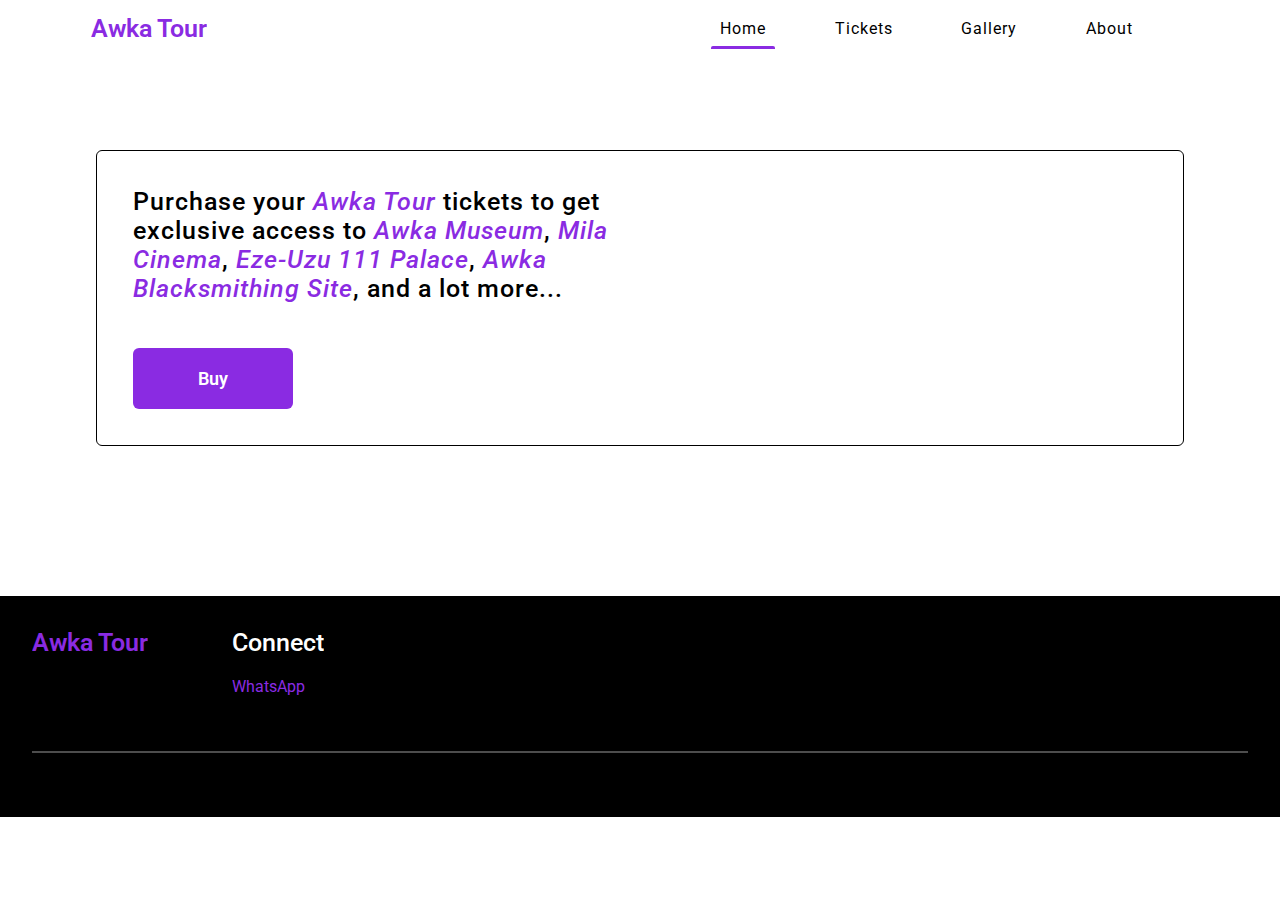
==== index.html @ 3ebcd034 "version control" ====
<!DOCTYPE html>
<html lang="en">
  <head>
    <meta charset="UTF-8" />
    <meta name="viewport" content="width=device-width, initial-scale=1.0" />
    <link rel="stylesheet" href="./css/style.css" />
    <link
      href="https://fonts.googleapis.com/css2?family=Roboto&display=swap"
      rel="stylesheet"
    />
    <title>Document</title>
  </head>
  <body>
    <div class="root">
      <div>
        <div class="root1">
          <header class="header">
            <div>
              <div class="header-container">
                <div class="nav-wrapper">
                  <a href="./index.html" tabindex="0" class="logo"> Awka Tour </a>
                  <div class="right-nav">
                    <ul>
                      <a
                        href="./index.html"
                        tabindex="0"
                        class="nav-link active"
                        >Home</a
                      >
                      <a
                        href="./html/tickets.html"
                        tabindex="0"
                        class="nav-link"
                        >Tickets</a
                      >
                      <a href="./html/gallery.html" tabindex="0" class="nav-link"
                        >Gallery</a
                      >
                      <a href="./html/about.html" tabindex="0" class="nav-link"
                        >About</a
                      >
                    </ul>
                  </div>
                  <div id="hamburger-icon">
                    <a href="" class="mylinks">Home</a>
                    <a href="" class="mylinks">Tickets</a>
                    <a href="" class="mylinks">Gallery</a>
                    <a href="" class="mylinks">About</a>
                </div>
                <a href="javascript:void(0);" class="icon" onclick="myFunction()"><i class="fa fa-bars"></i></a>
                </div>
              </div>
            </div>
            
          </header>
        </div>
        <section class="section1 root2">
          <div class="section1-wrapper">
            <div class="section1-content">
              <div>
                <p class="write-up">
                  Purchase your <span class="slant">Awka Tour</span> tickets to
                  get exclusive access to
                  <span class="slant">Awka Museum</span>,
                  <span class="slant">Mila Cinema</span>,
                  <span class="slant">Eze-Uzu 111 Palace</span>,
                  <span class="slant">Awka Blacksmithing Site</span>, and a lot
                  more...
                </p>
                <div class="btn1-wrapper">
                  <a href="./tickets/tickets.html"
                    ><button class="btn1">Buy</button></a
                  >
                </div>
              </div>
            </div>
          </div>
        </section>
        <footer class="footer">
          <div class="footer-container">
            <div class="foot-logo">
              <p class="logo">Awka Tour</p>
            </div>
            <div class="links">
              <h4>Connect</h4>
              <a href="https://api.whatsapp.com/send?phone=9124397307" class="w-line">WhatsApp</a>
            </div>
          </div>
          <hr class="line" />
        </footer>
      </div>
    </div>
    <script src="./JS/index.js"></script>
  </body>
</html>
---- css/style.css ----
@import url("https://fonts.googleapis.com/css2?family=Poppins&family=Roboto&display=swap");
* {
  margin: 0;
  padding: 0;
  box-sizing: border-box;
  overflow-x: hidden;
  font-family: "Roboto", sans-serif;
}

body {
  width: 100%;
  height: 100%;
}

a {
  text-decoration: none;
  cursor: pointer;
}

ul {
  display: block;
  list-style-type: disc;
}

div {
  display: block;
}

.header {
  position: fixed;
  top: 0rem;
  left: auto;
  right: 0rem;
  width: 100%;
  padding-top: 0rem;
  padding-bottom: 1rem;
  background-color: #ffffff;
  box-sizing: border-box;
  z-index: 1100;
}

.header-container {
  position: relative;
  min-height: 3.5rem;
  display: flex;
  align-items: center;
  padding-left: 1rem;
  padding-right: 1rem;
}

@media screen and (max-width: 620px) {
  .header-container {
    width: 100%;
    display: flex;
    align-items: center;
  }
}
.nav-wrapper {
  max-width: 1440px;
  width: 88%;
  margin: auto;
  display: flex;
  align-items: center;
  justify-content: space-between;
  overflow: hidden;
}

.logo {
  font-size: 25px;
  font-weight: 600;
  font-family: "Roboto", sans-serif;
  color: blueviolet;
}

@media screen and (max-width: 620px) {
  .nav-wrapper {
    width: 100%;
  }
}
@media screen and (min-width: 920px) {
  .right-nav {
    display: flex;
    align-items: center;
  }
}
.nav-link {
  margin-right: 3rem;
  min-width: 4rem;
  display: inline-flex;
  align-items: center;
  justify-content: center;
  color: #000;
  font-size: 16px;
  font-weight: 400;
  letter-spacing: 1px;
  padding: 11px 8px;
}

.nav-link:hover {
  background-color: rgba(25, 118, 210, 0.1);
}

ul .nav-link {
  position: relative;
  cursor: pointer;
}

a.active::after {
  position: absolute;
  left: 0;
  bottom: 0px;
  content: "";
  height: 3px;
  width: 100%;
  background-color: blueviolet;
  border-top-left-radius: 2px;
  border-top-right-radius: 2px;
  animation: underline 0.5s linear;
}

@keyframes underline {
  from {
    width: 0%;
  }
  to {
    width: 100%;
  }
}
@media screen and (max-width: 768px) {
  .nav-link {
    display: none;
  }
}
.root2 {
  max-width: 1440px;
  width: 85%;
  margin: auto;
  padding-top: 150px;
}

@media screen and (max-width: 620px) {
  .root2 {
    padding-top: 130px;
  }
}
.section1-wrapper {
  display: flex;
  flex-direction: row;
  flex-wrap: nowrap;
  width: 100%;
  color: #000;
  padding: 4ch;
  border: 1px solid #000;
  border-radius: 6px;
  box-sizing: border-box;
}

@media screen and (max-width: 620px) {
  .section1-wrapper {
    background-image: none;
  }
  .section1-wrapper .write-up {
    font-size: 20px !important;
  }
  .section1-wrapper .btn1 {
    font-size: 16px !important;
    min-width: 8rem !important;
  }
}
.section1-content {
  display: flex;
  align-items: center;
}

@media screen and (min-width: 1260px) {
  .section1-content {
    max-width: 50%;
  }
}
.write-up {
  font-size: 25px;
  font-weight: 500;
  letter-spacing: 1px;
  max-width: 50ch;
}

.slant {
  color: blueviolet;
  font-style: italic;
}

.btn1-wrapper {
  margin-top: 5ch;
}
.btn1-wrapper .btn1 {
  padding: 2ch;
  min-width: 10rem;
  border: none;
  border-radius: 6px;
  background-color: blueviolet;
  color: #fff;
  font-size: 18px;
  cursor: pointer;
}

.btn1 {
  font-weight: 600;
}

footer {
  display: block;
  background-color: #000;
  color: #fff;
  padding: 2rem;
}

.footer {
  margin-top: 150px;
  max-width: 1440px !important;
  width: 100%;
  margin-right: auto;
  margin-left: auto;
}

.footer-container {
  display: flex;
  flex-wrap: nowrap;
  margin-bottom: 55px;
}

@media screen and (max-width: 991px) {
  .footer-container {
    text-align: center;
    flex-direction: column;
  }
  .footer-container .foot-logo {
    margin-right: 0px;
  }
}
.foot-logo {
  margin-right: 6ch;
  font-size: 25px;
  font-weight: 500;
}

h4 {
  font-size: 25px;
  font-weight: 500;
  margin-bottom: 20px;
}

@media screen and (max-width: 991px) {
  h4 {
    margin-top: 20px;
  }
}
.w-line {
  color: blueviolet;
}

.line {
  margin: auto;
  opacity: 0.3;
  border: 0.8px solid #fff;
  margin-top: 1rem;
  margin-bottom: 2rem;
}

.nav-wrapper #hamburger-icon {
  display: none;
}

.nav-wrapper .mylinks {
  color: white;
  display: block;
  padding: 14px 16px;
  font-size: 17px;
}

.nav-wrapper a.icon {
  background: #000;
  display: block;
  position: absolute;
  top: 0;
  right: 0;
}/*# sourceMappingURL=style.css.map */
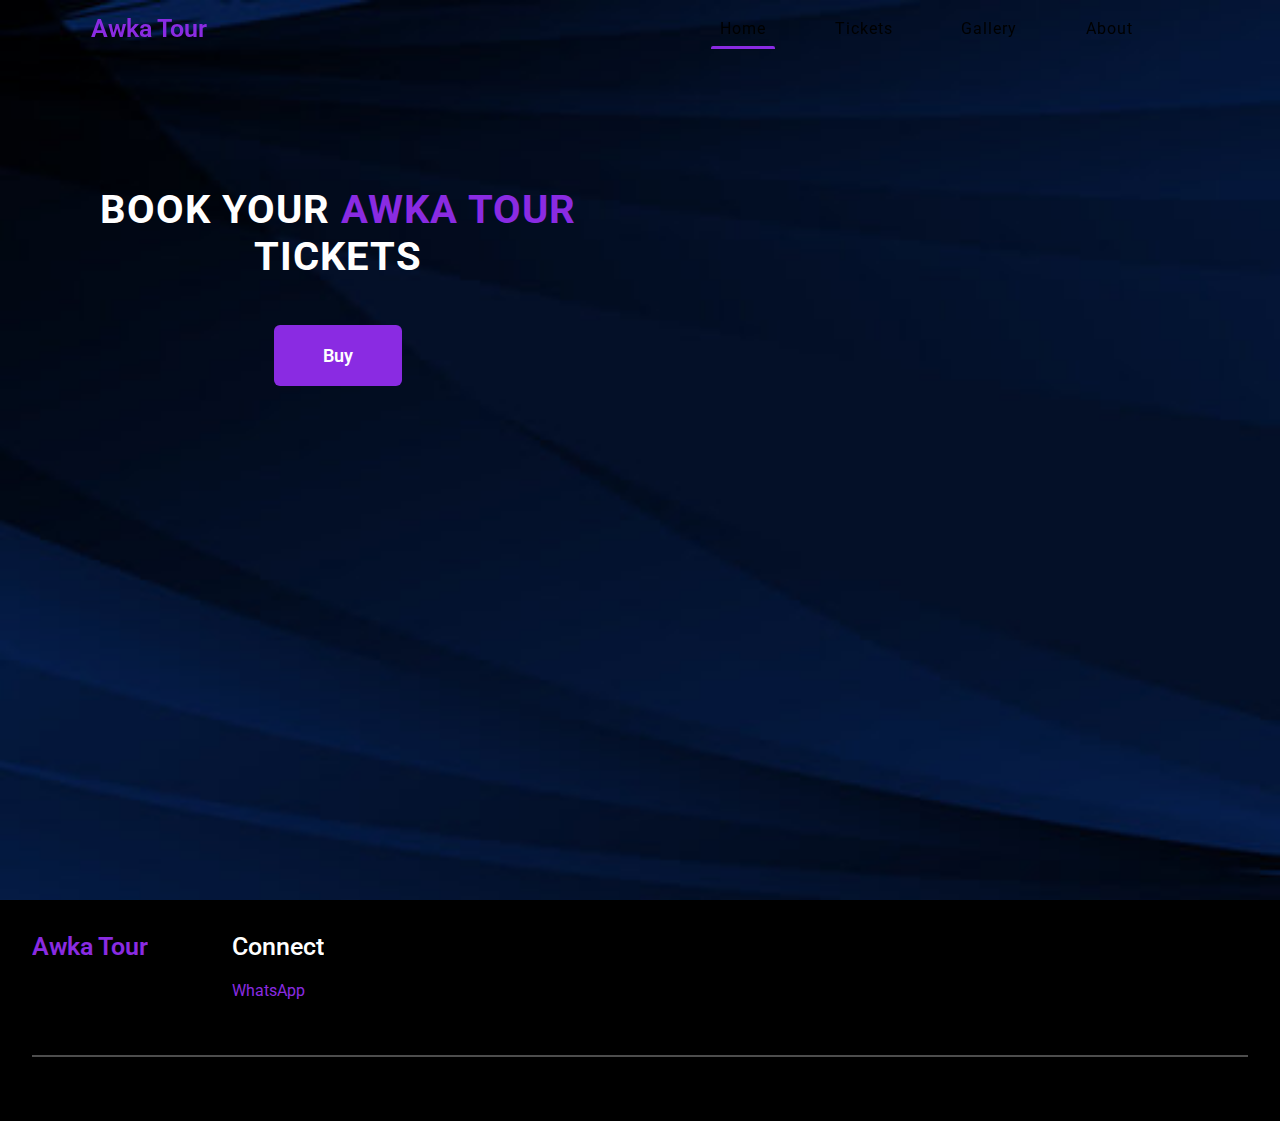
==== commit b9646ba5: "version control" ====
--- a/index.html
+++ b/index.html
@@ -8,6 +8,7 @@
       href="https://fonts.googleapis.com/css2?family=Roboto&display=swap"
       rel="stylesheet"
     />
+    <link rel="stylesheet" href="https://cdnjs.cloudflare.com/ajax/libs/font-awesome/6.4.2/css/all.min.css">
     <title>Document</title>
   </head>
   <body>
@@ -18,36 +19,31 @@
             <div>
               <div class="header-container">
                 <div class="nav-wrapper">
-                  <a href="./index.html" tabindex="0" class="logo"> Awka Tour </a>
+                  <a href="/index.html" tabindex="0" class="logo"> Awka Tour </a>
+                  <div class="openMenu"><i class="fa fa-bars"></i></div>
                   <div class="right-nav">
-                    <ul>
+                    <ul class="mainMenu">
                       <a
-                        href="./index.html"
+                        href="/index.html"
                         tabindex="0"
                         class="nav-link active"
                         >Home</a
                       >
                       <a
-                        href="./html/tickets.html"
+                        href="/html/tickets.html"
                         tabindex="0"
                         class="nav-link"
                         >Tickets</a
                       >
-                      <a href="./html/gallery.html" tabindex="0" class="nav-link"
+                      <a href="/html/gallery.html" tabindex="0" class="nav-link"
                         >Gallery</a
                       >
-                      <a href="./html/about.html" tabindex="0" class="nav-link"
+                      <a href="/html/about.html" tabindex="0" class="nav-link"
                         >About</a
                       >
+                      <div class="closeMenu"><i class="fa fa-times"></i></div>
                     </ul>
                   </div>
-                  <div id="hamburger-icon">
-                    <a href="" class="mylinks">Home</a>
-                    <a href="" class="mylinks">Tickets</a>
-                    <a href="" class="mylinks">Gallery</a>
-                    <a href="" class="mylinks">About</a>
-                </div>
-                <a href="javascript:void(0);" class="icon" onclick="myFunction()"><i class="fa fa-bars"></i></a>
                 </div>
               </div>
             </div>
@@ -58,17 +54,11 @@
           <div class="section1-wrapper">
             <div class="section1-content">
               <div>
-                <p class="write-up">
-                  Purchase your <span class="slant">Awka Tour</span> tickets to
-                  get exclusive access to
-                  <span class="slant">Awka Museum</span>,
-                  <span class="slant">Mila Cinema</span>,
-                  <span class="slant">Eze-Uzu 111 Palace</span>,
-                  <span class="slant">Awka Blacksmithing Site</span>, and a lot
-                  more...
-                </p>
+                <h2 class="write-up">
+                  book your <span class="slant">awka tour</span> tickets
+                </h2>
                 <div class="btn1-wrapper">
-                  <a href="./tickets/tickets.html"
+                  <a href="/html/tickets.html"
                     ><button class="btn1">Buy</button></a
                   >
                 </div>
@@ -90,6 +80,6 @@
         </footer>
       </div>
     </div>
-    <script src="./JS/index.js"></script>
+    <script src="/JS/index.js"></script>
   </body>
 </html>
--- a/css/style.css
+++ b/css/style.css
@@ -34,7 +34,7 @@
   width: 100%;
   padding-top: 0rem;
   padding-bottom: 1rem;
-  background-color: #ffffff;
+  background-color: transparent;
   box-sizing: border-box;
   z-index: 1100;
 }
@@ -72,6 +72,55 @@
   color: blueviolet;
 }
 
+.openMenu {
+  font-size: 2rem;
+  margin-left: 135px;
+  display: none;
+  color: #fff;
+  cursor: pointer;
+}
+
+.nav-wrapper .mainMenu .closeMenu, .icon i {
+  font-size: 2rem;
+  display: none;
+  cursor: pointer;
+}
+
+@media screen and (max-width: 620px) {
+  .nav-wrapper .mainMenu {
+    height: 100vh;
+    position: fixed;
+    top: 0;
+    right: 0;
+    left: 0;
+    z-index: 10;
+    flex-direction: column;
+    padding-top: 5rem;
+    align-items: flex-start;
+    background-color: #000;
+    transition: top 1s ease;
+    display: none;
+  }
+  .nav-wrapper .mainMenu .closeMenu {
+    display: block;
+    position: absolute;
+    top: 20px;
+    right: 20px;
+    color: #fff;
+  }
+  .nav-wrapper .openMenu {
+    display: block;
+  }
+  .nav-wrapper .mainMenu a:hover {
+    background: none;
+    color: blueviolet;
+    font-size: 1.6rem;
+  }
+  .nav-link {
+    color: #fff !important;
+    display: block;
+  }
+}
 @media screen and (max-width: 620px) {
   .nav-wrapper {
     width: 100%;
@@ -126,16 +175,15 @@
     width: 100%;
   }
 }
-@media screen and (max-width: 768px) {
-  .nav-link {
-    display: none;
-  }
-}
 .root2 {
   max-width: 1440px;
-  width: 85%;
+  width: 100%;
+  height: 100vh;
   margin: auto;
   padding-top: 150px;
+  background-image: url("/imgs/360_F_442063430_OjLo5sHK0twuUk2hCGWpjLphEHiLcamL.jpg");
+  background-repeat: no-repeat;
+  background-size: cover;
 }
 
 @media screen and (max-width: 620px) {
@@ -148,19 +196,14 @@
   flex-direction: row;
   flex-wrap: nowrap;
   width: 100%;
-  color: #000;
+  color: #fff;
   padding: 4ch;
-  border: 1px solid #000;
-  border-radius: 6px;
   box-sizing: border-box;
 }
 
 @media screen and (max-width: 620px) {
   .section1-wrapper {
     background-image: none;
-  }
-  .section1-wrapper .write-up {
-    font-size: 20px !important;
   }
   .section1-wrapper .btn1 {
     font-size: 16px !important;
@@ -178,23 +221,26 @@
   }
 }
 .write-up {
-  font-size: 25px;
-  font-weight: 500;
+  font-size: 40px;
+  font-weight: 700;
   letter-spacing: 1px;
-  max-width: 50ch;
+  text-transform: uppercase;
+  max-width: 40ch;
+  text-align: center;
 }
 
 .slant {
   color: blueviolet;
-  font-style: italic;
 }
 
 .btn1-wrapper {
+  display: flex;
+  justify-content: center;
   margin-top: 5ch;
 }
 .btn1-wrapper .btn1 {
   padding: 2ch;
-  min-width: 10rem;
+  min-width: 8rem;
   border: none;
   border-radius: 6px;
   background-color: blueviolet;
@@ -215,7 +261,6 @@
 }
 
 .footer {
-  margin-top: 150px;
   max-width: 1440px !important;
   width: 100%;
   margin-right: auto;
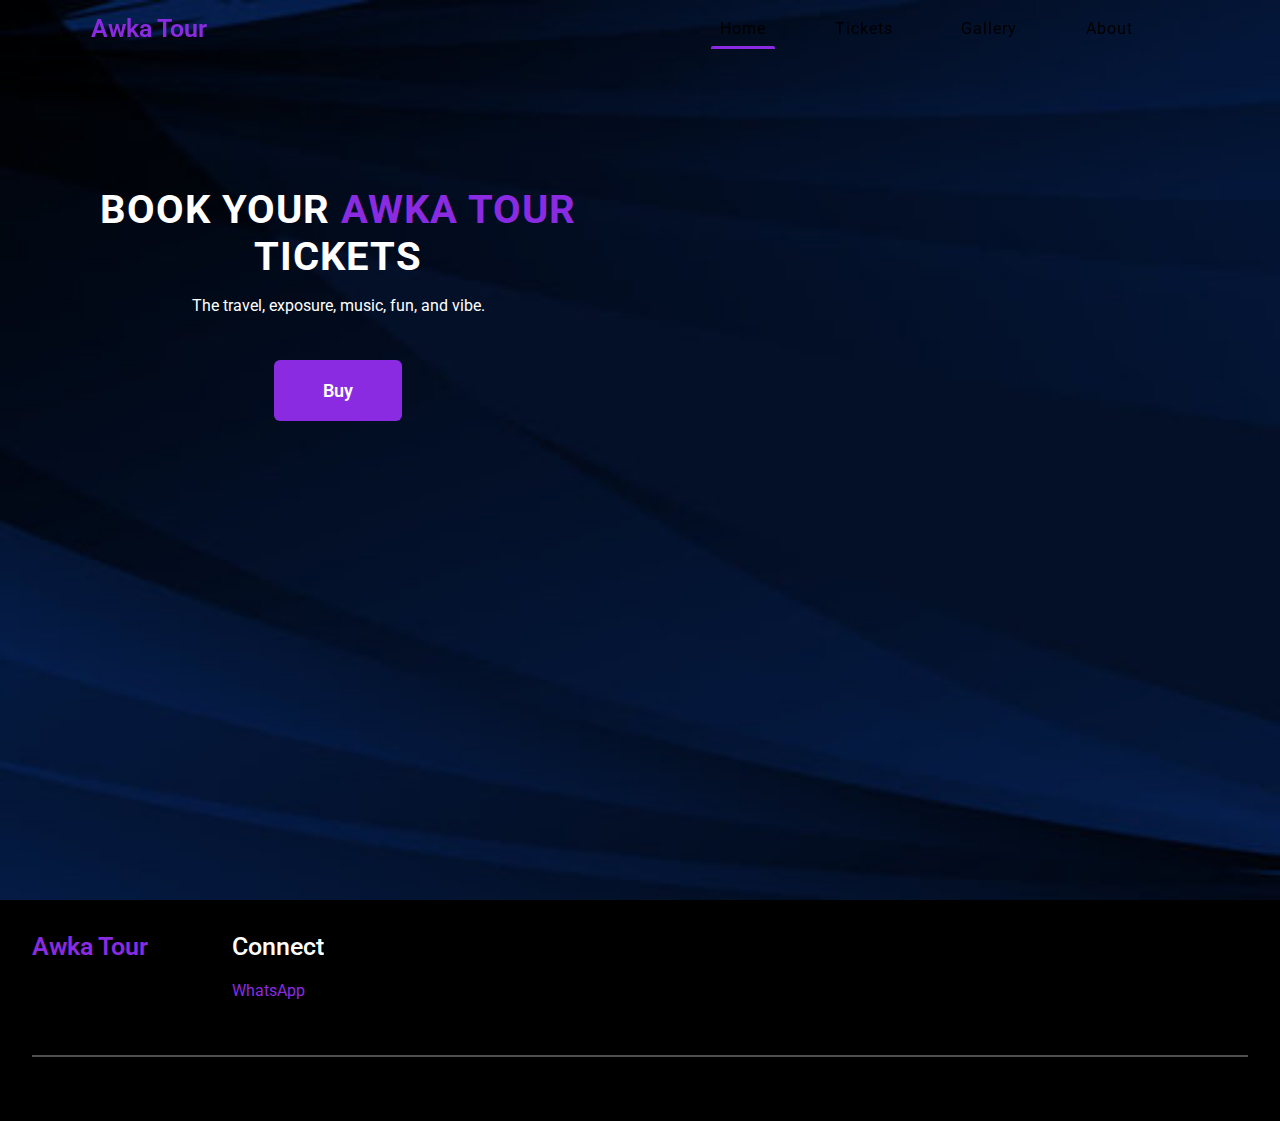
==== commit cc947d6c: "version control" ====
--- a/index.html
+++ b/index.html
@@ -57,6 +57,7 @@
                 <h2 class="write-up">
                   book your <span class="slant">awka tour</span> tickets
                 </h2>
+                <p class="scribe">The travel, exposure, music, fun, and vibe.</p>
                 <div class="btn1-wrapper">
                   <a href="/html/tickets.html"
                     ><button class="btn1">Buy</button></a
--- a/css/style.css
+++ b/css/style.css
@@ -233,6 +233,11 @@
   color: blueviolet;
 }
 
+.scribe {
+  margin-top: 1rem;
+  text-align: center;
+}
+
 .btn1-wrapper {
   display: flex;
   justify-content: center;
